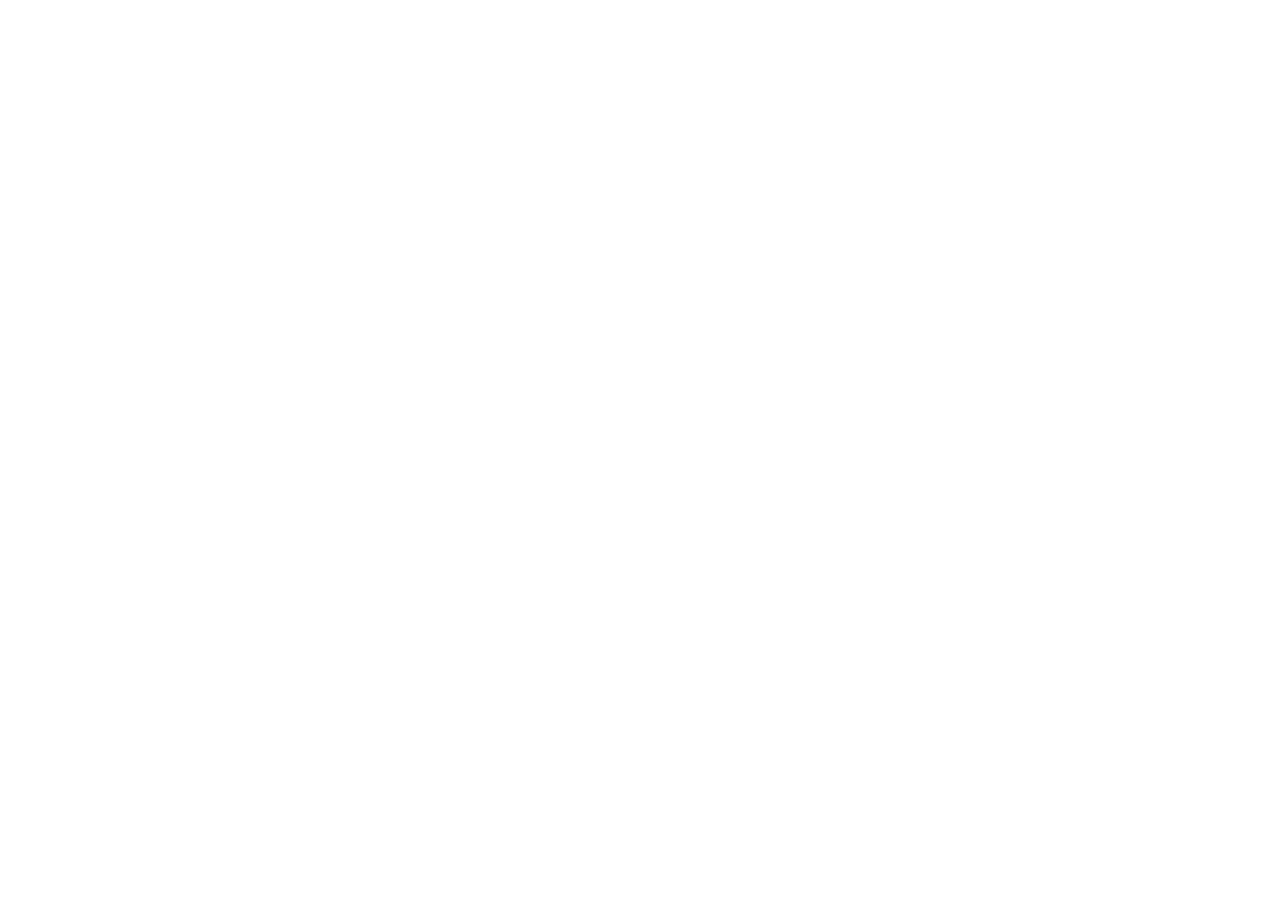
==== index.html @ 2a7bd471 "Add files via upload" ====
<!doctype html>
<html>
<head>
<meta charset="utf-8">
<meta name="viewport" content="width=device-width, initial-scale=1.0">
<title>GX</title>
<link href="css/framework7.bundle.min.css" rel="stylesheet">
<link href="https://fonts.googleapis.com/icon?family=Material+Icons" rel="stylesheet">
<link href="css/style.css" rel="stylesheet">
</head>

<body>
	
	<section id="app">
		<section class="panel panel-left panel-cover">
		 <div class="bg-menu">
		 <img src="img/Logo-GX.png" class="img-fluid">
		 </div>
		
			<div class="list list-menu">
			<ul>
				<li>
					<a href="/Perfil/" class="item-link item-content panel-close">
						<div class="item-media">
							<i class="material-icons">person</i>
						</div>
						<div class="item-inner">
							Perfil
						</div>

					</a>
				</li>
				<li>
					<a href="/steam/" class="item-link item-content panel-close">
						<div class="item-media">
							<i class="material-icons">computer</i>
						</div>
						<div class="item-inner">
							PC
						</div>

					</a>
				</li>
				<li>
					<a href="/info/" class="item-link item-content panel-close">
						<div class="item-media">
							<i class="material-icons">sports_esports</i>
						</div>
						<div class="item-inner">
							Consola
						</div>

					</a>
				</li>
				
			
				<li>
					<a href="/ordenes/" class="item-link item-content  panel-close">
						<div class="item-media">
							<i class="material-icons">shopping_cart</i>
						</div>
						<div class="item-inner item-inner2 ">
							Mis ordenes
						</div>

					</a>
				</li>
				<li class="listilla">
				<a href="/home/" class="item-link item-content  panel-close">
					<div class="item-media">
						<span class="precio">Inicio</span>
					</div>
					</a>
				</li>
				<li class="log-out">
					<a href="/home/" class="item-link item-content  panel-close">
						<div class="item-media">
							<i class="material-icons">login</i>
						</div>
						<div class="item-inner">
							Cerrar sesion
						</div>

					</a>
				</li>
				
				
			</ul>

		</div>
     	
     </section>
		
     
     
     <section class="panel panel-right panel-cover">
     	<h2 class="block-title">Menú Lateral</h2>
     </section>
     
     <section class="panel panel-left panel-cover">
     	<h2 class="block-title">Menú Lateral izquierdo</h2>
     </section>
     
     
      <!-- Your main view, should have "view-main" class -->
      <div class="view view-main view-init">
        <!-- Initial Page, "data-name" contains page name -->
        <section data-name="home" class="page">

          <!-- Top Navbar -->
          <nav class="navbar">
            <div class="navbar-bg"></div>
            <div class="navbar-inner">
             	<div class="left">
             		<a href="#" class="link panel-open" data-panel=".panel-left">
             			<span class="material-icons">menu</span>
             		</a>
             	</div>
              	<div class="right">
				<a href="#">
				<div class="title logo" data-panel=".panel-right"><img src="img/Logo-GX.png"></div>	
					</a>
				</div>
            </div>
          </nav>


          <!-- Scrollable page content -->
          <article class="page-content">
				
				
		  		
			  	
        		<div class="block">
        			
        			<article class="card-top">
        				<div class="card-content card-content-padding">	
       
        				<img src="img/Diesel_blog_epic-games-store-update_EGS_Social_Update_News-2560x1440-128a69890d92407b815582c1deba54450e5645f9.jpg" class="img-fluid">
								<h2>Best Gaming Store</h2>
							<p>Consigue los mejores juegos para consola, ps4, xbox y pc en nuestra tienda!</p>	
							
						</div>			       					
					</article>
        			<div class="row categoria-enlace">
        				<article class="col">
        					<h3 class="block-title no-margin titulo">Plataformas</h3>
        				</article>
						
        				
        			</div>
        			
        			
        			<section id="home-productos">
						<div class="row plataformas">
						<article class="col-33 steam">
							<a href="/steam/"><img src="img/steam.png" class="img-fluid steam2">
							</a>
							
							</article>
							<article class="col-33 epic">
							<a href="/Epic/"><img src="img/epic.png" class="img-fluid epic2" width="80%"></a>
							
							</article>
							<article class="col-33 origin">
							<a href="/Origin/"><img src="img/origin.png" width="85%" class="img-fluid origin2"></a>
							
							</article>
						</div>
        			</section>
					<section id="home-productos2">
						<div class="row plataformas">
						<article class="col-33 steam">
							<img src="img/ps4.png" class="img-fluid steam2">
							
							</article>
							<article class="col-33 epic">
							<a href="#"><img src="img/xbox.png" class="img-fluid xbox" width="130%"></a>
							
							</article>
							<article class="col-33 origin">
							<a href="#"><img src="img/nintendo-switch.png" width="180px"  class="img-fluid switch" height="45px"></a>
							
							</article>
						</div>
        			</section><!-- home-productos -->
        			
        			
        		</div>
         
          </article>
			
        </section><!--page-->
	<div class="toolbar tabbar tabbar-labels toolbar-bottom">
	  <div class="toolbar-inner">
		<a href="/home/" class="tab-link ">
		  <i class="material-icons">home</i>
		  <span class="tabbar-label">Inicio</span>
		</a>
		<a href="/ordenes/" class="tab-link">
		  <i class="material-icons">local_mall</i>
		  <span class="tabbar-label">Ordenes</span>
		</a>
		  <a href="/productos/" class="tab-link">
		  <i class="material-icons">games</i>
		  <span class="tabbar-label">Productos</span>
		</a>
		  <a href="/Perfil/" class="tab-link">
		  <i class="material-icons">person</i>
		  <span class="tabbar-label">Perfil</span>
		</a>
	  </div>
	</div>
		  

      </div><!--view-->
		
    </section>
	<section id="login">
		<div class="login-screen  modal-login">
		  <!-- Default view-page layout -->
		  <div class="view">
			<div class="page login-screen-page">
			  <!-- page-content has additional login-screen content -->
			  <div class="page-content login-screen-content">
				<div class="login-screen-title"><img src="img/Logo-GX.png" class="img-fluid" alt="logo"></div>
				<!-- Login form -->
				<form>
				  <div class="list">
					<ul>
					  <li class="item-content item-input">
						<div class="item-inner">
						  <div class="item-title item-label">Correo</div>
						  <div class="item-input-wrap">
							<input type="text" id="username" name="Correo" placeholder="Correo">
							<span class="input-clear-button"></span>
						  </div>
						</div>
					  </li>
					  <li class="item-content item-input">
						<div class="item-inner">
						  <div class="item-title item-label">Contraseña</div>
						  <div class="item-input-wrap">
							<input type="password" id="password" name="password" placeholder="Contraseña">
							<span class="input-clear-button"></span>
						  </div>
						</div>
					  </li>
					</ul>
				  </div>
				  <div class="list block">
					<ul>
					  <li>
						<a href="/index/" id="btnLogin" class="button button-fill">Ingresar</a>
					  </li>
					</ul>
					<div class="block-footer">¿No tienes una cuenta?, <a href="#" class="popup-open" data-popup=".popup-registro">Registrate</a>.
						<setion id="filas">
							<h3 class="sesion">Inicia sesion con:</h3>
					 <div class="row">
						 
						<article class="col-30">
							
								<a href="/home/" class="item-link item-content panel-close">
						<div class="item-media">
							<i class="material-icons">phone_iphone</i>
							
							
						</div>
						

					</a>
						 
						 
						 </article>
						 <article class="col-30">
							 	<a href="/home/" class="item-link item-content panel-close">
						<div class="item-media">
							<i class="material-icons">g_translate</i>
						</div>
						

					</a>
							 
						 
						 
						 </article>
						<article class="col-30">
								<a href="/home/" class="item-link item-content panel-close">
						<div class="item-media">
							<i class="material-icons">facebook</i>
						</div>
						

					</a>
						 
						 
						 </article>
						
						
						
						</div>
					  </setion>
					  </div>
				  </div>
				</form>
			  </div>
			</div>
		  </div>
		</div>	
			
	</section>
	
	
	
	
	
	
	
	<script src="js/framework7.bundle.min.js"></script>
	<script src="js/my-app.js"></script>
	
</body>
</html>
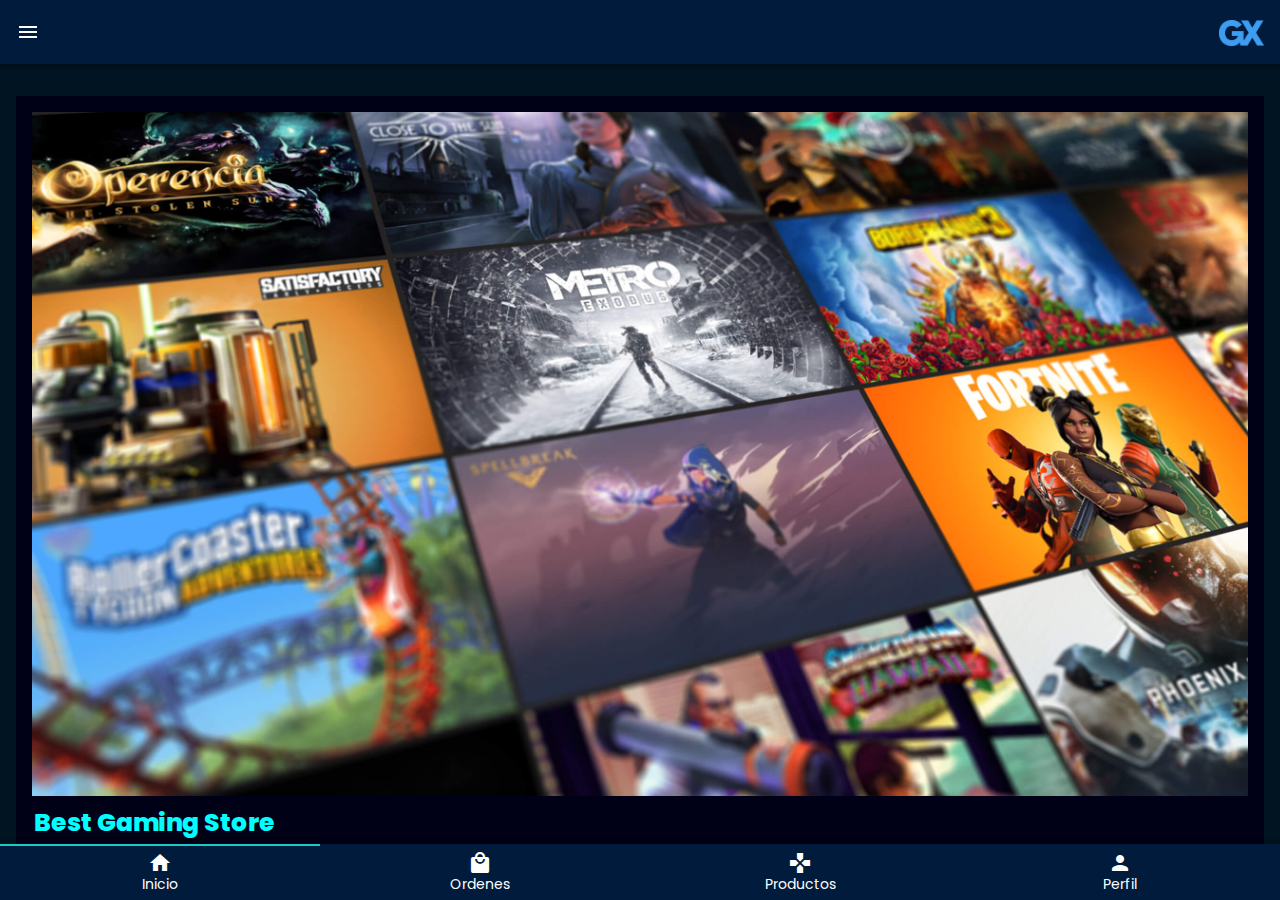
==== commit 698d2106: "Add files via upload" ====
--- a/index.html
+++ b/index.html
@@ -42,7 +42,7 @@
 					</a>
 				</li>
 				<li>
-					<a href="/info/" class="item-link item-content panel-close">
+					<a href="/productos/" class="item-link item-content panel-close">
 						<div class="item-media">
 							<i class="material-icons">sports_esports</i>
 						</div>
@@ -171,15 +171,21 @@
 					<section id="home-productos2">
 						<div class="row plataformas">
 						<article class="col-33 steam">
-							<img src="img/ps4.png" class="img-fluid steam2">
+							<a href="/productos/">
+								<img src="img/ps4.png" class="img-fluid steam2">
+							</a>
 							
 							</article>
 							<article class="col-33 epic">
-							<a href="#"><img src="img/xbox.png" class="img-fluid xbox" width="130%"></a>
+								<a href="/productos/">
+									<img src="img/xbox.png" class="img-fluid xbox" width="130%">
+								</a>
 							
 							</article>
 							<article class="col-33 origin">
-							<a href="#"><img src="img/nintendo-switch.png" width="180px"  class="img-fluid switch" height="45px"></a>
+								<a href="/productos/">
+									<img src="img/nintendo-switch.png" width="180px"  class="img-fluid switch" height="45px">
+								</a>
 							
 							</article>
 						</div>
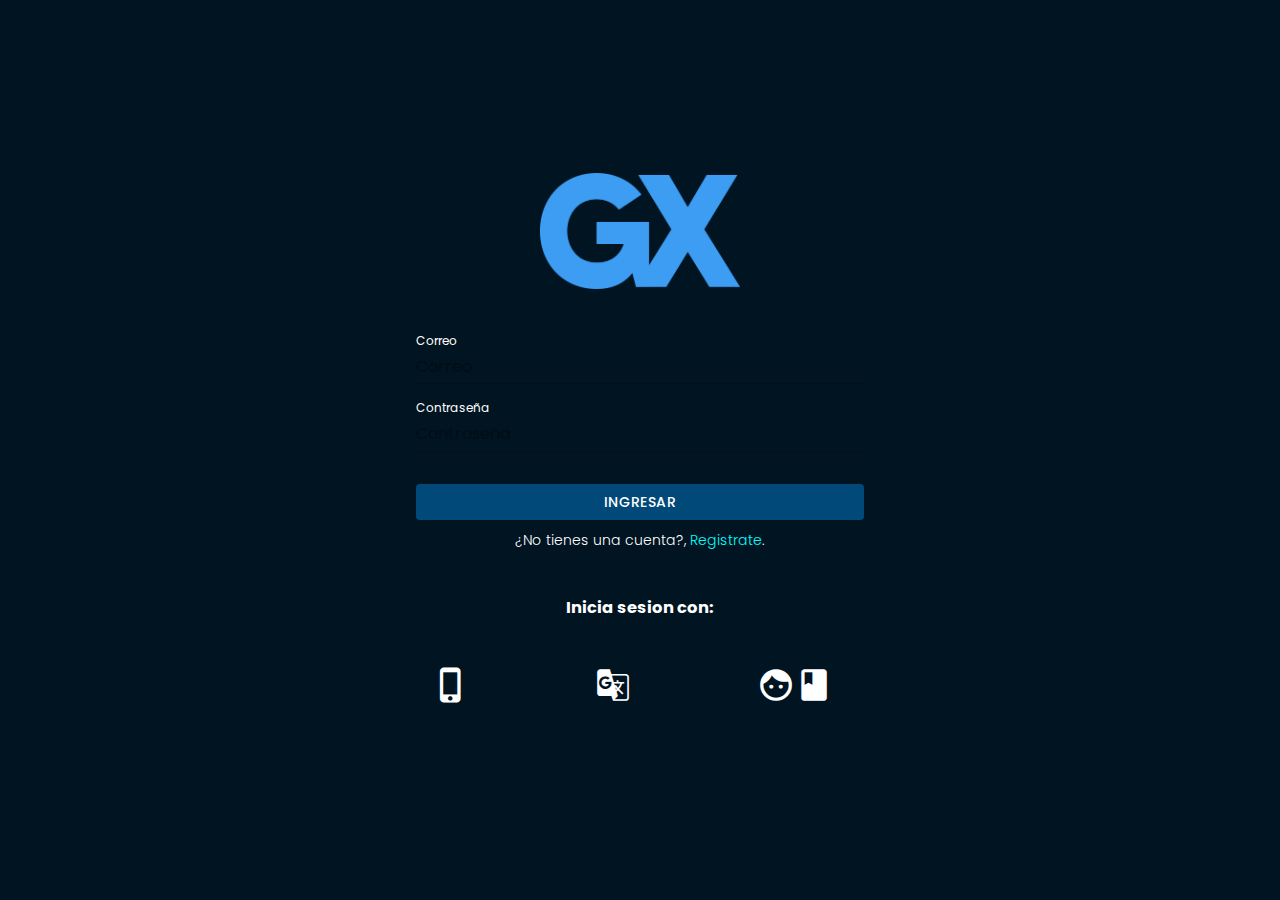
==== commit ae7d5436: "Login fix" ====
--- a/index.html
+++ b/index.html
@@ -1,330 +1,330 @@
-<!doctype html>
-<html>
-<head>
-<meta charset="utf-8">
-<meta name="viewport" content="width=device-width, initial-scale=1.0">
-<title>GX</title>
-<link href="css/framework7.bundle.min.css" rel="stylesheet">
-<link href="https://fonts.googleapis.com/icon?family=Material+Icons" rel="stylesheet">
-<link href="css/style.css" rel="stylesheet">
-</head>
-
-<body>
-	
-	<section id="app">
-		<section class="panel panel-left panel-cover">
-		 <div class="bg-menu">
-		 <img src="img/Logo-GX.png" class="img-fluid">
-		 </div>
-		
-			<div class="list list-menu">
-			<ul>
-				<li>
-					<a href="/Perfil/" class="item-link item-content panel-close">
-						<div class="item-media">
-							<i class="material-icons">person</i>
-						</div>
-						<div class="item-inner">
-							Perfil
-						</div>
-
-					</a>
-				</li>
-				<li>
-					<a href="/steam/" class="item-link item-content panel-close">
-						<div class="item-media">
-							<i class="material-icons">computer</i>
-						</div>
-						<div class="item-inner">
-							PC
-						</div>
-
-					</a>
-				</li>
-				<li>
-					<a href="/productos/" class="item-link item-content panel-close">
-						<div class="item-media">
-							<i class="material-icons">sports_esports</i>
-						</div>
-						<div class="item-inner">
-							Consola
-						</div>
-
-					</a>
-				</li>
-				
-			
-				<li>
-					<a href="/ordenes/" class="item-link item-content  panel-close">
-						<div class="item-media">
-							<i class="material-icons">shopping_cart</i>
-						</div>
-						<div class="item-inner item-inner2 ">
-							Mis ordenes
-						</div>
-
-					</a>
-				</li>
-				<li class="listilla">
-				<a href="/home/" class="item-link item-content  panel-close">
-					<div class="item-media">
-						<span class="precio">Inicio</span>
-					</div>
-					</a>
-				</li>
-				<li class="log-out">
-					<a href="/home/" class="item-link item-content  panel-close">
-						<div class="item-media">
-							<i class="material-icons">login</i>
-						</div>
-						<div class="item-inner">
-							Cerrar sesion
-						</div>
-
-					</a>
-				</li>
-				
-				
-			</ul>
-
-		</div>
-     	
-     </section>
-		
-     
-     
-     <section class="panel panel-right panel-cover">
-     	<h2 class="block-title">Menú Lateral</h2>
-     </section>
-     
-     <section class="panel panel-left panel-cover">
-     	<h2 class="block-title">Menú Lateral izquierdo</h2>
-     </section>
-     
-     
-      <!-- Your main view, should have "view-main" class -->
-      <div class="view view-main view-init">
-        <!-- Initial Page, "data-name" contains page name -->
-        <section data-name="home" class="page">
-
-          <!-- Top Navbar -->
-          <nav class="navbar">
-            <div class="navbar-bg"></div>
-            <div class="navbar-inner">
-             	<div class="left">
-             		<a href="#" class="link panel-open" data-panel=".panel-left">
-             			<span class="material-icons">menu</span>
-             		</a>
-             	</div>
-              	<div class="right">
-				<a href="#">
-				<div class="title logo" data-panel=".panel-right"><img src="img/Logo-GX.png"></div>	
-					</a>
-				</div>
-            </div>
-          </nav>
-
-
-          <!-- Scrollable page content -->
-          <article class="page-content">
-				
-				
-		  		
-			  	
-        		<div class="block">
-        			
-        			<article class="card-top">
-        				<div class="card-content card-content-padding">	
-       
-        				<img src="img/Diesel_blog_epic-games-store-update_EGS_Social_Update_News-2560x1440-128a69890d92407b815582c1deba54450e5645f9.jpg" class="img-fluid">
-								<h2>Best Gaming Store</h2>
-							<p>Consigue los mejores juegos para consola, ps4, xbox y pc en nuestra tienda!</p>	
-							
-						</div>			       					
-					</article>
-        			<div class="row categoria-enlace">
-        				<article class="col">
-        					<h3 class="block-title no-margin titulo">Plataformas</h3>
-        				</article>
-						
-        				
-        			</div>
-        			
-        			
-        			<section id="home-productos">
-						<div class="row plataformas">
-						<article class="col-33 steam">
-							<a href="/steam/"><img src="img/steam.png" class="img-fluid steam2">
-							</a>
-							
-							</article>
-							<article class="col-33 epic">
-							<a href="/Epic/"><img src="img/epic.png" class="img-fluid epic2" width="80%"></a>
-							
-							</article>
-							<article class="col-33 origin">
-							<a href="/Origin/"><img src="img/origin.png" width="85%" class="img-fluid origin2"></a>
-							
-							</article>
-						</div>
-        			</section>
-					<section id="home-productos2">
-						<div class="row plataformas">
-						<article class="col-33 steam">
-							<a href="/productos/">
-								<img src="img/ps4.png" class="img-fluid steam2">
-							</a>
-							
-							</article>
-							<article class="col-33 epic">
-								<a href="/productos/">
-									<img src="img/xbox.png" class="img-fluid xbox" width="130%">
-								</a>
-							
-							</article>
-							<article class="col-33 origin">
-								<a href="/productos/">
-									<img src="img/nintendo-switch.png" width="180px"  class="img-fluid switch" height="45px">
-								</a>
-							
-							</article>
-						</div>
-        			</section><!-- home-productos -->
-        			
-        			
-        		</div>
-         
-          </article>
-			
-        </section><!--page-->
-	<div class="toolbar tabbar tabbar-labels toolbar-bottom">
-	  <div class="toolbar-inner">
-		<a href="/home/" class="tab-link ">
-		  <i class="material-icons">home</i>
-		  <span class="tabbar-label">Inicio</span>
-		</a>
-		<a href="/ordenes/" class="tab-link">
-		  <i class="material-icons">local_mall</i>
-		  <span class="tabbar-label">Ordenes</span>
-		</a>
-		  <a href="/productos/" class="tab-link">
-		  <i class="material-icons">games</i>
-		  <span class="tabbar-label">Productos</span>
-		</a>
-		  <a href="/Perfil/" class="tab-link">
-		  <i class="material-icons">person</i>
-		  <span class="tabbar-label">Perfil</span>
-		</a>
-	  </div>
-	</div>
-		  
-
-      </div><!--view-->
-		
-    </section>
-	<section id="login">
-		<div class="login-screen  modal-login">
-		  <!-- Default view-page layout -->
-		  <div class="view">
-			<div class="page login-screen-page">
-			  <!-- page-content has additional login-screen content -->
-			  <div class="page-content login-screen-content">
-				<div class="login-screen-title"><img src="img/Logo-GX.png" class="img-fluid" alt="logo"></div>
-				<!-- Login form -->
-				<form>
-				  <div class="list">
-					<ul>
-					  <li class="item-content item-input">
-						<div class="item-inner">
-						  <div class="item-title item-label">Correo</div>
-						  <div class="item-input-wrap">
-							<input type="text" id="username" name="Correo" placeholder="Correo">
-							<span class="input-clear-button"></span>
-						  </div>
-						</div>
-					  </li>
-					  <li class="item-content item-input">
-						<div class="item-inner">
-						  <div class="item-title item-label">Contraseña</div>
-						  <div class="item-input-wrap">
-							<input type="password" id="password" name="password" placeholder="Contraseña">
-							<span class="input-clear-button"></span>
-						  </div>
-						</div>
-					  </li>
-					</ul>
-				  </div>
-				  <div class="list block">
-					<ul>
-					  <li>
-						<a href="/index/" id="btnLogin" class="button button-fill">Ingresar</a>
-					  </li>
-					</ul>
-					<div class="block-footer">¿No tienes una cuenta?, <a href="#" class="popup-open" data-popup=".popup-registro">Registrate</a>.
-						<setion id="filas">
-							<h3 class="sesion">Inicia sesion con:</h3>
-					 <div class="row">
-						 
-						<article class="col-30">
-							
-								<a href="/home/" class="item-link item-content panel-close">
-						<div class="item-media">
-							<i class="material-icons">phone_iphone</i>
-							
-							
-						</div>
-						
-
-					</a>
-						 
-						 
-						 </article>
-						 <article class="col-30">
-							 	<a href="/home/" class="item-link item-content panel-close">
-						<div class="item-media">
-							<i class="material-icons">g_translate</i>
-						</div>
-						
-
-					</a>
-							 
-						 
-						 
-						 </article>
-						<article class="col-30">
-								<a href="/home/" class="item-link item-content panel-close">
-						<div class="item-media">
-							<i class="material-icons">facebook</i>
-						</div>
-						
-
-					</a>
-						 
-						 
-						 </article>
-						
-						
-						
-						</div>
-					  </setion>
-					  </div>
-				  </div>
-				</form>
-			  </div>
-			</div>
-		  </div>
-		</div>	
-			
-	</section>
-	
-	
-	
-	
-	
-	
-	
-	<script src="js/framework7.bundle.min.js"></script>
-	<script src="js/my-app.js"></script>
-	
-</body>
-</html>
+<!doctype html>
+<html>
+<head>
+<meta charset="utf-8">
+<meta name="viewport" content="width=device-width, initial-scale=1.0">
+<title>GX</title>
+<link href="css/framework7.bundle.min.css" rel="stylesheet">
+<link href="https://fonts.googleapis.com/icon?family=Material+Icons" rel="stylesheet">
+<link href="css/style.css" rel="stylesheet">
+</head>
+
+<body>
+	
+	<section id="app">
+		<section class="panel panel-left panel-cover">
+		 <div class="bg-menu">
+		 <img src="img/Logo-GX.png" class="img-fluid">
+		 </div>
+		
+			<div class="list list-menu">
+			<ul>
+				<li>
+					<a href="/Perfil/" class="item-link item-content panel-close">
+						<div class="item-media">
+							<i class="material-icons">person</i>
+						</div>
+						<div class="item-inner">
+							Perfil
+						</div>
+
+					</a>
+				</li>
+				<li>
+					<a href="/steam/" class="item-link item-content panel-close">
+						<div class="item-media">
+							<i class="material-icons">computer</i>
+						</div>
+						<div class="item-inner">
+							PC
+						</div>
+
+					</a>
+				</li>
+				<li>
+					<a href="/productos/" class="item-link item-content panel-close">
+						<div class="item-media">
+							<i class="material-icons">sports_esports</i>
+						</div>
+						<div class="item-inner">
+							Consola
+						</div>
+
+					</a>
+				</li>
+				
+			
+				<li>
+					<a href="/ordenes/" class="item-link item-content  panel-close">
+						<div class="item-media">
+							<i class="material-icons">shopping_cart</i>
+						</div>
+						<div class="item-inner item-inner2 ">
+							Mis ordenes
+						</div>
+
+					</a>
+				</li>
+				<li class="listilla">
+				<a href="/home/" class="item-link item-content  panel-close">
+					<div class="item-media">
+						<span class="precio">Inicio</span>
+					</div>
+					</a>
+				</li>
+				<li class="log-out">
+					<a href="/home/" class="item-link item-content  panel-close">
+						<div class="item-media">
+							<i class="material-icons">login</i>
+						</div>
+						<div class="item-inner">
+							Cerrar sesion
+						</div>
+
+					</a>
+				</li>
+				
+				
+			</ul>
+
+		</div>
+     	
+     </section>
+		
+     
+     
+     <section class="panel panel-right panel-cover">
+     	<h2 class="block-title">Menú Lateral</h2>
+     </section>
+     
+     <section class="panel panel-left panel-cover">
+     	<h2 class="block-title">Menú Lateral izquierdo</h2>
+     </section>
+     
+     
+      <!-- Your main view, should have "view-main" class -->
+      <div class="view view-main view-init">
+        <!-- Initial Page, "data-name" contains page name -->
+        <section data-name="home" class="page">
+
+          <!-- Top Navbar -->
+          <nav class="navbar">
+            <div class="navbar-bg"></div>
+            <div class="navbar-inner">
+             	<div class="left">
+             		<a href="#" class="link panel-open" data-panel=".panel-left">
+             			<span class="material-icons">menu</span>
+             		</a>
+             	</div>
+              	<div class="right">
+				<a href="#">
+				<div class="title logo" data-panel=".panel-right"><img src="img/Logo-GX.png"></div>	
+					</a>
+				</div>
+            </div>
+          </nav>
+
+
+          <!-- Scrollable page content -->
+          <article class="page-content">
+				
+				
+		  		
+			  	
+        		<div class="block">
+        			
+        			<article class="card-top">
+        				<div class="card-content card-content-padding">	
+       
+        				<img src="img/Diesel_blog_epic-games-store-update_EGS_Social_Update_News-2560x1440-128a69890d92407b815582c1deba54450e5645f9.jpg" class="img-fluid">
+								<h2>Best Gaming Store</h2>
+							<p>Consigue los mejores juegos para consola, ps4, xbox y pc en nuestra tienda!</p>	
+							
+						</div>			       					
+					</article>
+        			<div class="row categoria-enlace">
+        				<article class="col">
+        					<h3 class="block-title no-margin titulo">Plataformas</h3>
+        				</article>
+						
+        				
+        			</div>
+        			
+        			
+        			<section id="home-productos">
+						<div class="row plataformas">
+						<article class="col-33 steam">
+							<a href="/steam/"><img src="img/steam.png" class="img-fluid steam2">
+							</a>
+							
+							</article>
+							<article class="col-33 epic">
+							<a href="/Epic/"><img src="img/epic.png" class="img-fluid epic2" width="80%"></a>
+							
+							</article>
+							<article class="col-33 origin">
+							<a href="/Origin/"><img src="img/origin.png" width="85%" class="img-fluid origin2"></a>
+							
+							</article>
+						</div>
+        			</section>
+					<section id="home-productos2">
+						<div class="row plataformas">
+						<article class="col-33 steam">
+							<a href="/productos/">
+								<img src="img/ps4.png" class="img-fluid steam2">
+							</a>
+							
+							</article>
+							<article class="col-33 epic">
+								<a href="/productos/">
+									<img src="img/xbox.png" class="img-fluid xbox" width="130%">
+								</a>
+							
+							</article>
+							<article class="col-33 origin">
+								<a href="/productos/">
+									<img src="img/nintendo-switch.png" width="180px"  class="img-fluid switch" height="45px">
+								</a>
+							
+							</article>
+						</div>
+        			</section><!-- home-productos -->
+        			
+        			
+        		</div>
+         
+          </article>
+			
+        </section><!--page-->
+	<div class="toolbar tabbar tabbar-labels toolbar-bottom">
+	  <div class="toolbar-inner">
+		<a href="/home/" class="tab-link ">
+		  <i class="material-icons">home</i>
+		  <span class="tabbar-label">Inicio</span>
+		</a>
+		<a href="/ordenes/" class="tab-link">
+		  <i class="material-icons">local_mall</i>
+		  <span class="tabbar-label">Ordenes</span>
+		</a>
+		  <a href="/productos/" class="tab-link">
+		  <i class="material-icons">games</i>
+		  <span class="tabbar-label">Productos</span>
+		</a>
+		  <a href="/Perfil/" class="tab-link">
+		  <i class="material-icons">person</i>
+		  <span class="tabbar-label">Perfil</span>
+		</a>
+	  </div>
+	</div>
+		  
+
+      </div><!--view-->
+		
+    </section>
+	<section id="login">
+		<div class="login-screen modal-in modal-login">
+		  <!-- Default view-page layout -->
+		  <div class="view">
+			<div class="page login-screen-page">
+			  <!-- page-content has additional login-screen content -->
+			  <div class="page-content login-screen-content">
+				<div class="login-screen-title"><img src="img/Logo-GX.png" class="img-fluid" alt="logo"></div>
+				<!-- Login form -->
+				<form>
+				  <div class="list">
+					<ul>
+					  <li class="item-content item-input">
+						<div class="item-inner">
+						  <div class="item-title item-label">Correo</div>
+						  <div class="item-input-wrap">
+							<input type="text" id="username" name="Correo" placeholder="Correo">
+							<span class="input-clear-button"></span>
+						  </div>
+						</div>
+					  </li>
+					  <li class="item-content item-input">
+						<div class="item-inner">
+						  <div class="item-title item-label">Contraseña</div>
+						  <div class="item-input-wrap">
+							<input type="password" id="password" name="password" placeholder="Contraseña">
+							<span class="input-clear-button"></span>
+						  </div>
+						</div>
+					  </li>
+					</ul>
+				  </div>
+				  <div class="list block">
+					<ul>
+					  <li>
+						<a href="/index/" id="btnLogin" class="button button-fill">Ingresar</a>
+					  </li>
+					</ul>
+					<div class="block-footer">¿No tienes una cuenta?, <a href="#" class="popup-open" data-popup=".popup-registro">Registrate</a>.
+						<setion id="filas">
+							<h3 class="sesion">Inicia sesion con:</h3>
+					 <div class="row">
+						 
+						<article class="col-30">
+							
+								<a href="/home/" class="item-link item-content panel-close">
+						<div class="item-media">
+							<i class="material-icons">phone_iphone</i>
+							
+							
+						</div>
+						
+
+					</a>
+						 
+						 
+						 </article>
+						 <article class="col-30">
+							 	<a href="/home/" class="item-link item-content panel-close">
+						<div class="item-media">
+							<i class="material-icons">g_translate</i>
+						</div>
+						
+
+					</a>
+							 
+						 
+						 
+						 </article>
+						<article class="col-30">
+								<a href="/home/" class="item-link item-content panel-close">
+						<div class="item-media">
+							<i class="material-icons">facebook</i>
+						</div>
+						
+
+					</a>
+						 
+						 
+						 </article>
+						
+						
+						
+						</div>
+					  </setion>
+					  </div>
+				  </div>
+				</form>
+			  </div>
+			</div>
+		  </div>
+		</div>	
+			
+	</section>
+	
+	
+	
+	
+	
+	
+	
+	<script src="js/framework7.bundle.min.js"></script>
+	<script src="js/my-app.js"></script>
+	
+</body>
+</html>
